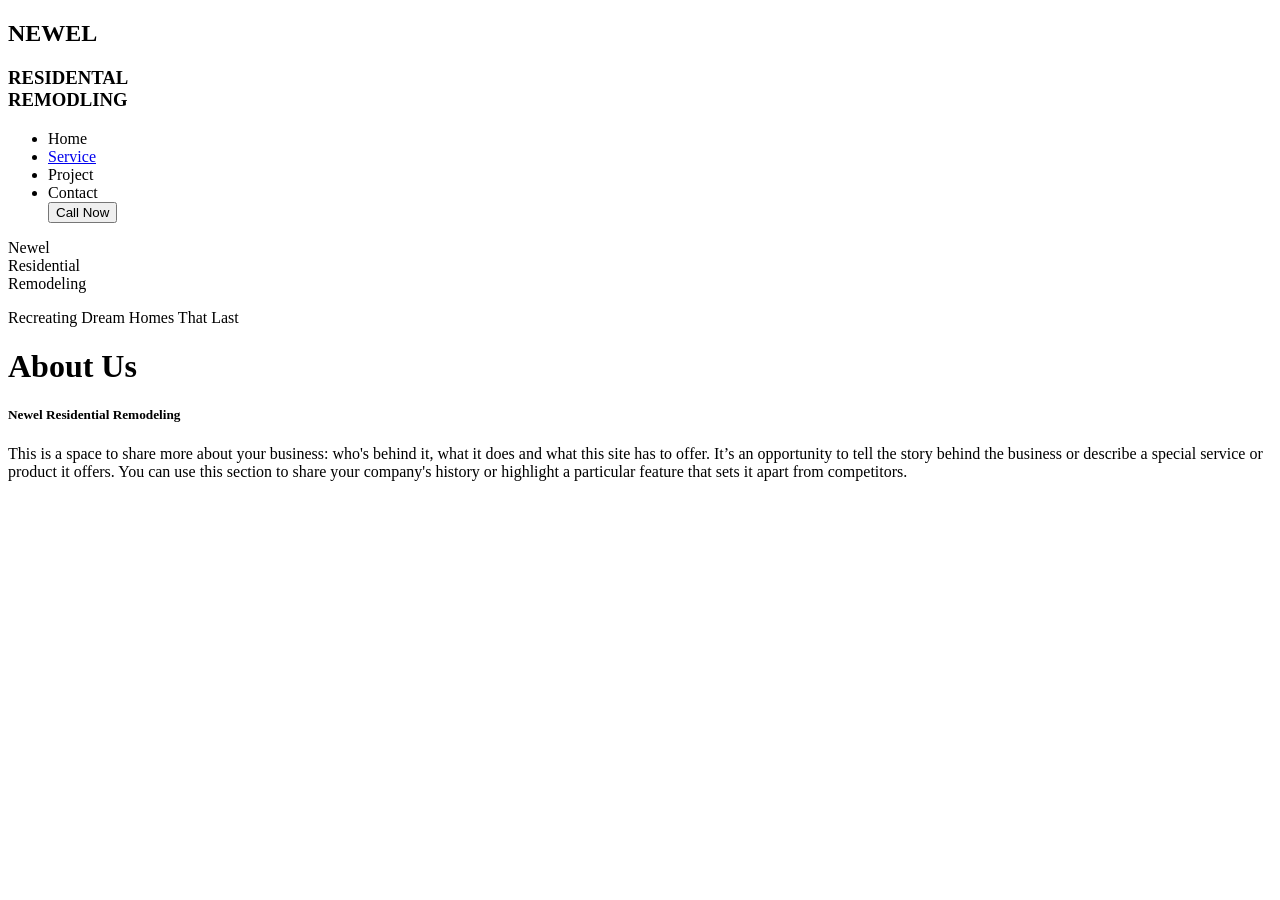
==== Pages/index.html @ ecb67bd1 "fixing file structure" ====
<!DOCTYPE html>
<html lang="en">

<head>
    <meta charset="UTF-8">
    <meta name="viewport" content="width=device-width, initial-scale=1.0">
    <title>Home Page</title>
    <link rel="stylesheet" href="style.css">
</head>

<body>
    <div id="Home">

        <nav>
            <div class="heading">
                <h1 class="heading1">NEWEL</h1>
                <h3 class="heading2">RESIDENTAL <br>REMODLING</h3>
            </div>

            <ul class="navList">
                <li>Home</li>
                <li><a href="/service.html">Service</a></li>
                <li></a>Project</a></li>
                <li></a>Contact</a></li>
                <button class="NavBtn">Call Now</button>
            </ul>

        </nav>

        <div class="bodyHeading">
            <p class="b1">Newel <br>Residential <br>Remodeling</p>
            <p class="b2">Recreating Dream Homes That Last</p>
        </div>



        <div class="container">
            <div class="border">
                <div class="aboutImg"></div>
                <div class="aboutContainer">
                    <h1 class="abtHeading">
                        About Us
                    </h1>
                    <h5 class="abtHeading2">
                        Newel Residential Remodeling
                    </h5>
                    <p class="aboutTXT">
                        This is a space to share more about your business: who's behind it, what it does and what this
                        site has
                        to offer. It’s an opportunity to tell the story behind the business or describe a special
                        service or
                        product it offers. You can use this section to share your company's history or highlight a
                        particular
                        feature that sets it apart from competitors.
                    </p>
                </div>
            </div>

        </div>

    </div>


</body>
<script src="script.js"></script>

</html>
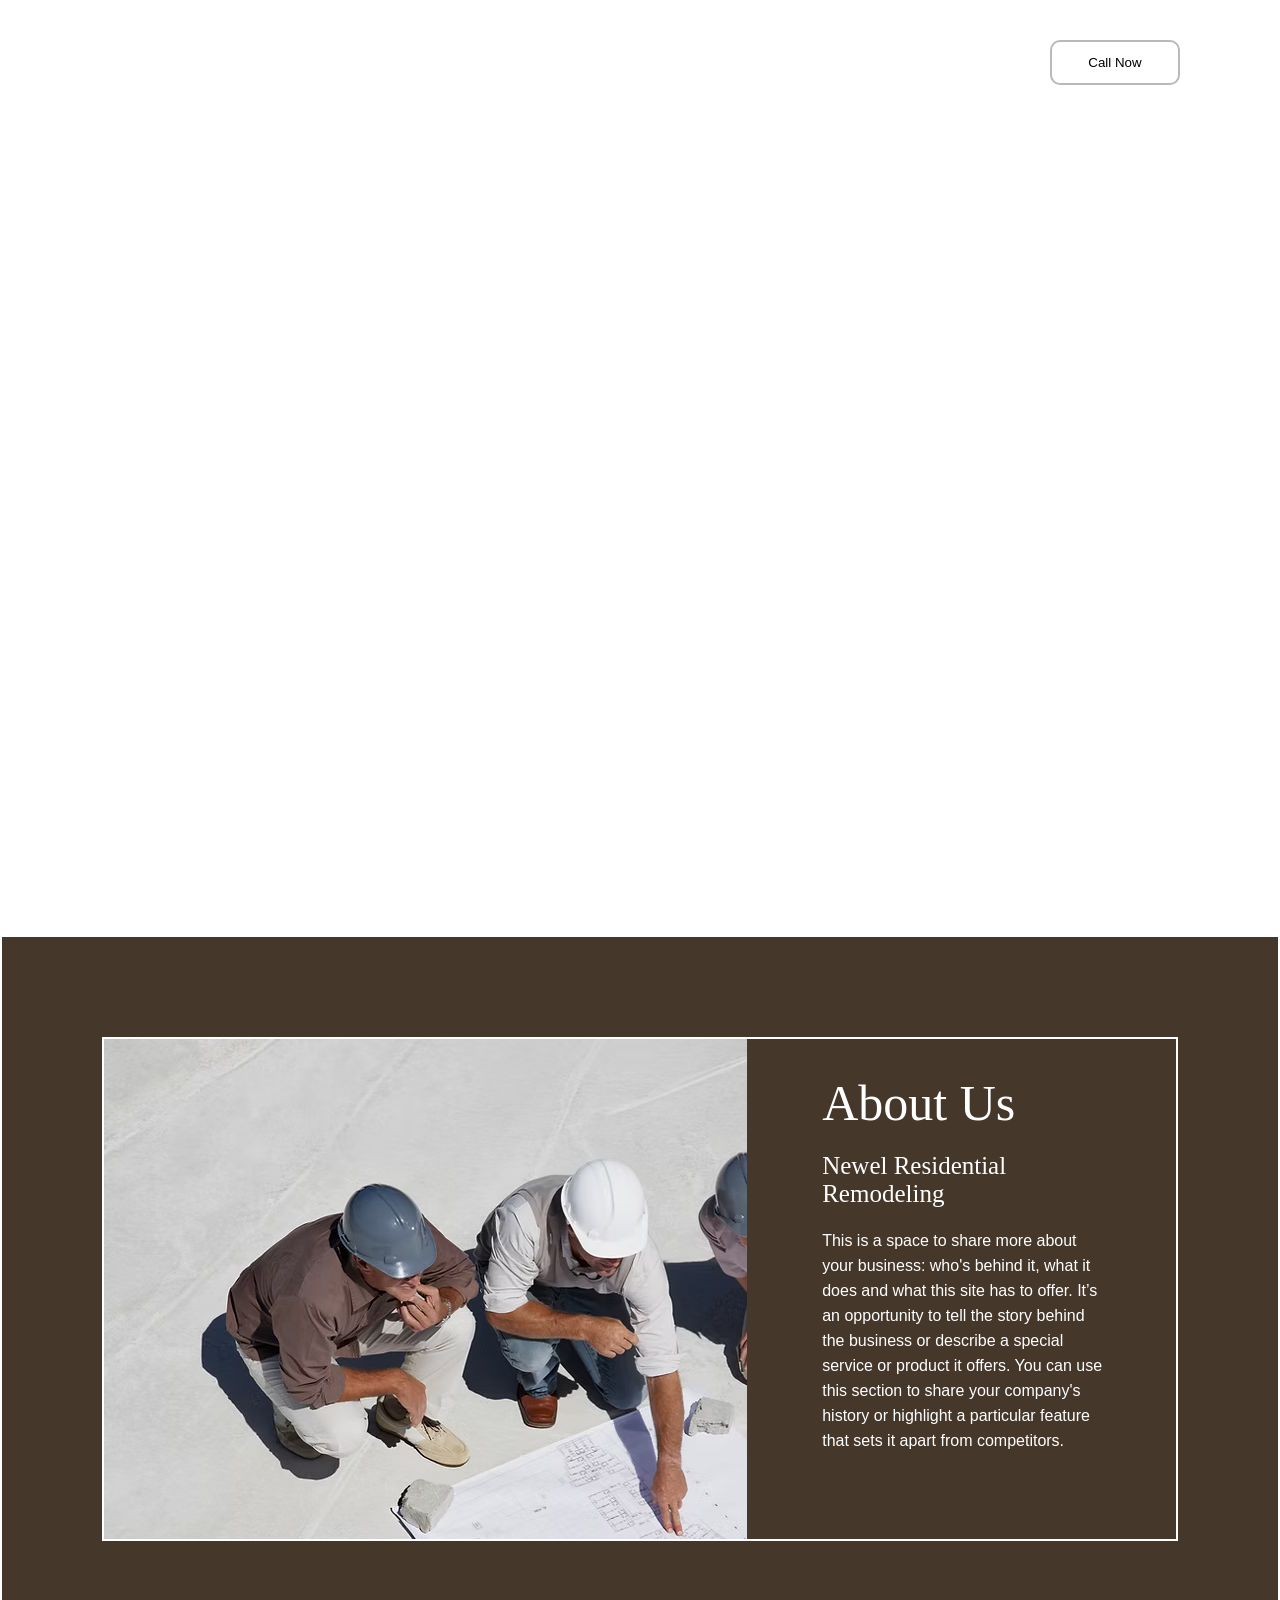
==== commit f36f05a9: "Devloping Project page" ====
--- a/Pages/index.html
+++ b/Pages/index.html
@@ -5,7 +5,7 @@
     <meta charset="UTF-8">
     <meta name="viewport" content="width=device-width, initial-scale=1.0">
     <title>Home Page</title>
-    <link rel="stylesheet" href="style.css">
+    <link rel="stylesheet" href="/style/style.css">
 </head>
 
 <body>
@@ -19,8 +19,8 @@
 
             <ul class="navList">
                 <li>Home</li>
-                <li><a href="/service.html">Service</a></li>
-                <li></a>Project</a></li>
+                <li><a href="/Pages/service.html">Service</a></li>
+                <li><a href="/Pages/Project.html">Project</a></li>
                 <li></a>Contact</a></li>
                 <button class="NavBtn">Call Now</button>
             </ul>
--- a/style/style.css
+++ b/style/style.css
@@ -0,0 +1,195 @@
+* {
+    margin: 0;
+    padding: 0;
+    box-sizing: border-box;
+    font-family: Arial, sans-serif;
+    /* background-color: #46372b; */
+
+
+}
+
+#Home {
+    width: 100%;
+    min-height: 100vh;
+    background: linear-gradient(rgba(0, 0, 0, 0.25)), url("/images/Modern\ Building\ Exterior.jpg");
+
+}
+
+nav {
+    display: flex;
+    justify-content: space-between;
+    align-items: center;
+    padding: 25px 50px;
+    width: 100%;
+    /* position: fixed; */
+}
+
+a {
+    text-decoration: none;
+    color: #fff;
+}
+
+.navList {
+    display: flex;
+    gap: 50px;
+    list-style: none;
+    color: #fff;
+    padding: 25px 50px;
+
+}
+
+li:hover {
+    text-decoration: underline rgb(255, 255, 255);
+}
+
+.heading {
+    display: flex;
+    gap: 30px;
+    color: #fff;
+    text-align: center;
+}
+
+.heading1 {
+    color: white;
+    font-size: 3rem;
+    font-weight: 1;
+    letter-spacing: 2px;
+    font-family: serif;
+
+}
+
+.heading2 {
+    color: white;
+    font-size: 1.3rem;
+    font-weight: 300;
+    line-height: 1.2;
+    text-transform: uppercase;
+}
+
+.NavBtn {
+    height: 45px;
+    width: 130px;
+    margin-top: -10px;
+    border-radius: 10px;
+    border: solid rgb(187, 184, 184) 2px;
+    background-color: #fff;
+}
+
+.NavBtn:hover {
+    border: solid #989898 3px;
+    transform: scale(1.1);
+}
+
+.bodyHeading {
+    height: calc(100vh - 100px);
+    display: flex;
+    flex-direction: column;
+    justify-content: center;
+    align-items: center;
+    text-align: center;
+}
+
+.b1 {
+    color: white;
+    font-size: 7rem;
+    font-weight: 3;
+    line-height: 1;
+    margin-bottom: 50px;
+    font-family: Georgia, serif;
+    animation: riseUp 1.5s ease-out forwards;
+    font-family: serif;
+
+}
+
+.b2 {
+    color: white;
+    font-size: 25px;
+    font-weight: 3;
+    animation: slideRight 1.5s ease-out forwards;
+    animation-delay: 0.8s;
+    font-family: serif;
+
+}
+
+/* Rise Animation */
+@keyframes riseUp {
+    from {
+        transform: translateY(500px);
+        opacity: 0;
+    }
+
+    to {
+        transform: translateY(0);
+        opacity: 1;
+    }
+}
+
+/* Left to Right Animation */
+@keyframes slideRight {
+    from {
+        transform: translateX(-500px);
+        opacity: 0;
+    }
+
+    to {
+        transform: translateX(0);
+        opacity: 1;
+    }
+}
+
+/*      ------------------------------About_US Css */
+
+.container {
+    background-color: #46372b;
+    display: flex;
+    justify-content: center;
+    border: solid #fff 2px;
+}
+
+.border {
+    border: solid #fff 2px;
+    display: flex;
+    margin: 100px;
+}
+
+.aboutImg {
+    background-image: url(/images/aboutUs.jpg);
+    object-fit: contain;
+    height: 500px;
+    width: 60%;
+
+
+
+}
+
+.aboutContainer {
+    width: 30%;
+    height: auto;
+    margin: 15px;
+    color: #fff;
+    margin-left: 55px;
+
+}
+
+.abtHeading {
+    font-size: 50px;
+    font-weight: 3;
+    margin: 20px;
+    font-family: serif;
+
+}
+
+.abtHeading2 {
+    font-size: 25px;
+    font-weight: 3;
+    margin: 20px;
+    font-family: serif;
+
+}
+
+.aboutTXT {
+    margin: 20px;
+    line-height: 25px;
+}
+
+
